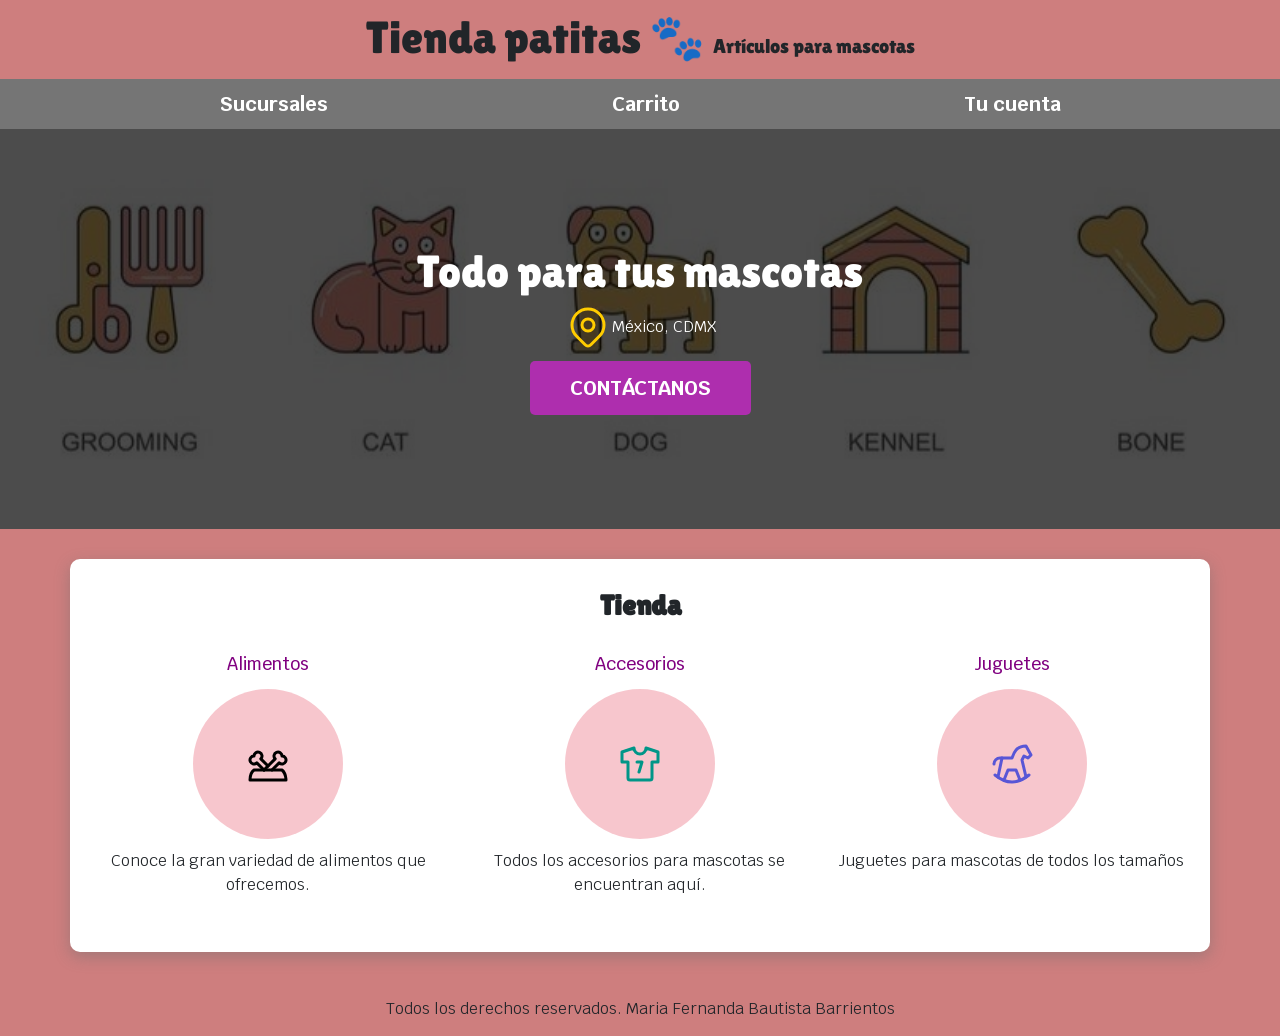
==== index.html @ 1a35a319 "Add files via upload" ====
<!DOCTYPE html>
<html lang="es">
<head>
    <meta charset="UTF-8">
    <meta name="viewport" content="width=device-width, initial-scale=1.0">
    <title>Tienda patitas</title>

    <link rel="preconnect" href="https://fonts.googleapis.com">
    <link rel="preconnect" href="https://fonts.gstatic.com" crossorigin>
    <link href="https://fonts.googleapis.com/css2?family=Krub:wght@400;700&family=Lilita+One&display=swap" rel="stylesheet">

    <link href="https://cdn.jsdelivr.net/npm/bootstrap@5.3.3/dist/css/bootstrap.min.css" rel="stylesheet">
    
    <link rel="stylesheet" href="css_bootstrap.css">
</head>
<body>

    <header class="py-3">
        <h1 class="titulo"> Tienda patitas 🐾 <span> Artículos para mascotas </span></h1>
    </header>

    <nav class="navbar navbar-expand-md nav-bg p-0">
        <div class="container"> <button class="navbar-toggler my-2 mx-auto" type="button" data-bs-toggle="collapse" data-bs-target="#menuPrincipal">
                <span class="navbar-toggler-icon"></span>
            </button>
            
            <div class="collapse navbar-collapse" id="menuPrincipal">
                <div class="navbar-nav w-100 justify-content-around text-center navegacion-principal">
                    <a class="nav-link" href="nosotros.html">Sucursales</a>
                    <a class="nav-link" href="#">Carrito</a>
                    <a class="nav-link" href="#">Tu cuenta</a>
                </div>
            </div>
        </div>
    </nav>

    <section class="mascota d-flex align-items-center justify-content-center text-center">
        <div class="contenido-mascota d-flex flex-column align-items-center justify-content-center">
            <h2 class="titulo text-white">Todo para tus mascotas</h2>
            <div class="ubicacion d-flex align-items-center justify-content-center text-white mb-3">
                <svg xmlns="http://www.w3.org/2000/svg" width="48" height="48" viewBox="0 0 24 24" fill="none" stroke="#ffcc00" stroke-width="1.5" stroke-linecap="round" stroke-linejoin="round">
                    <path d="M9 11a3 3 0 1 0 6 0a3 3 0 0 0 -6 0" />
                    <path d="M17.657 16.657l-4.243 4.243a2 2 0 0 1 -2.827 0l-4.244 -4.243a8 8 0 1 1 11.314 0z" />
                </svg>
                <p class="m-0">México, CDMX</p>
            </div>
            <a class="boton" href="contactanos_bootstrap.html">Contáctanos</a> 
        </div>
    </section>

    <main class="container sombra my-5"> 
        <h2 style="font-size: 2.8rem; text-align: center; font-weight: 700; font-family: 'Lilita One', sans-serif; margin-bottom: 2rem;">
            Tienda
        </h2>
        
        <div class="row text-center mt-5">
            <section class="col-md-4 servicio mb-4 d-flex flex-column align-items-center">
                <h3><a href="#" class="text-decoration-none" style="color:purple;">Alimentos</a></h3>
                <div class="iconos my-3">
                    <svg xmlns="http://www.w3.org/2000/svg" width="48" height="48" viewBox="0 0 24 24" fill="none" stroke="#000000" stroke-width="1.5" stroke-linecap="round" stroke-linejoin="round">
                        <path d="M10 15l5.586 -5.585a2 2 0 1 1 3.414 -1.415a2 2 0 1 1 -1.413 3.414l-3.587 3.586" /><path d="M12 13l-3.586 -3.585a2 2 0 1 0 -3.414 -1.415a2 2 0 1 0 1.413 3.414l3.587 3.586" /><path d="M3 20h18c-.175 -1.671 -.046 -3.345 -2 -5h-14c-1.333 1 -2 2.667 -2 5z" />
                    </svg>
                </div> 
                <p>Conoce la gran variedad de alimentos que ofrecemos.</p>
            </section>

            <section class="col-md-4 servicio mb-4 d-flex flex-column align-items-center">
                <h3><a href="#" class="text-decoration-none" style="color:purple;">Accesorios</a></h3>
                <div class="iconos my-3">
                    <svg xmlns="http://www.w3.org/2000/svg" width="48" height="48" viewBox="0 0 24 24" fill="none" stroke="#009688" stroke-width="1.5" stroke-linecap="round" stroke-linejoin="round">
                        <path d="M15 4l6 2v5h-3v8a1 1 0 0 1 -1 1h-10a1 1 0 0 1 -1 -1v-8h-3v-5l6 -2a3 3 0 0 0 6 0" /><path d="M10.5 11h2.5l-1.5 5" />
                    </svg>
                </div> 
                <p>Todos los accesorios para mascotas se encuentran aquí.</p>
            </section>

            <section class="col-md-4 servicio mb-4 d-flex flex-column align-items-center">
                <h3><a href="#" class="text-decoration-none" style="color:purple;">Juguetes</a></h3>
                <div class="iconos my-3">
                    <svg xmlns="http://www.w3.org/2000/svg" width="48" height="48" viewBox="0 0 24 24" fill="none" stroke="#5856d6" stroke-width="1.5" stroke-linecap="round" stroke-linejoin="round">
                        <path d="M3.5 17.5c5.667 4.667 11.333 4.667 17 0" /><path d="M19 18.5l-2 -8.5l1 -2l2 1l1.5 -1.5l-2.5 -4.5c-5.052 .218 -5.99 3.133 -7 6h-6a3 3 0 0 0 -3 3" /><path d="M5 18.5l2 -9.5" /><path d="M8 20l2 -5h4l2 5" />
                    </svg>
                </div>
                <p>Juguetes para mascotas de todos los tamaños</p>
            </section>
        </div>
    </main>

    <footer class="text-center py-4">
        <p class="m-0">Todos los derechos reservados. Maria Fernanda Bautista Barrientos</p>
    </footer>

    <script src="https://cdn.jsdelivr.net/npm/bootstrap@5.3.3/dist/js/bootstrap.bundle.min.js"></script>
</body>
</html>
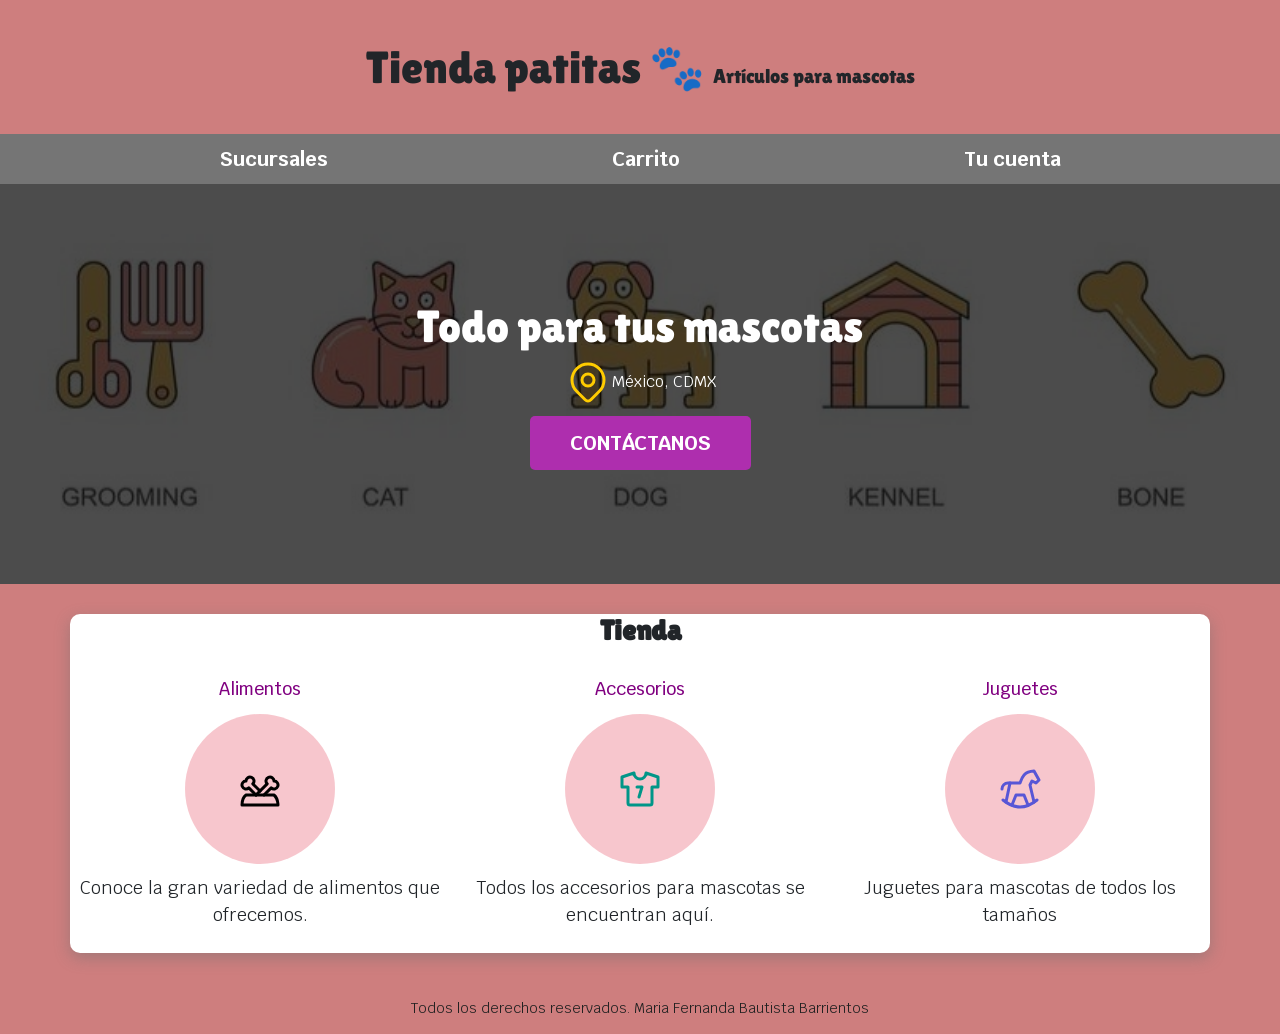
==== commit 3b298cec: "Update index.html" ====
--- a/index.html
+++ b/index.html
@@ -10,6 +10,8 @@
     <link href="https://fonts.googleapis.com/css2?family=Krub:wght@400;700&family=Lilita+One&display=swap" rel="stylesheet">
 
     <link href="https://cdn.jsdelivr.net/npm/bootstrap@5.3.3/dist/css/bootstrap.min.css" rel="stylesheet">
+
+     <link rel="stylesheet" href="normalize.css">
     
     <link rel="stylesheet" href="css_bootstrap.css">
 </head>
@@ -92,4 +94,4 @@
 
     <script src="https://cdn.jsdelivr.net/npm/bootstrap@5.3.3/dist/js/bootstrap.bundle.min.js"></script>
 </body>
-</html>+</html>
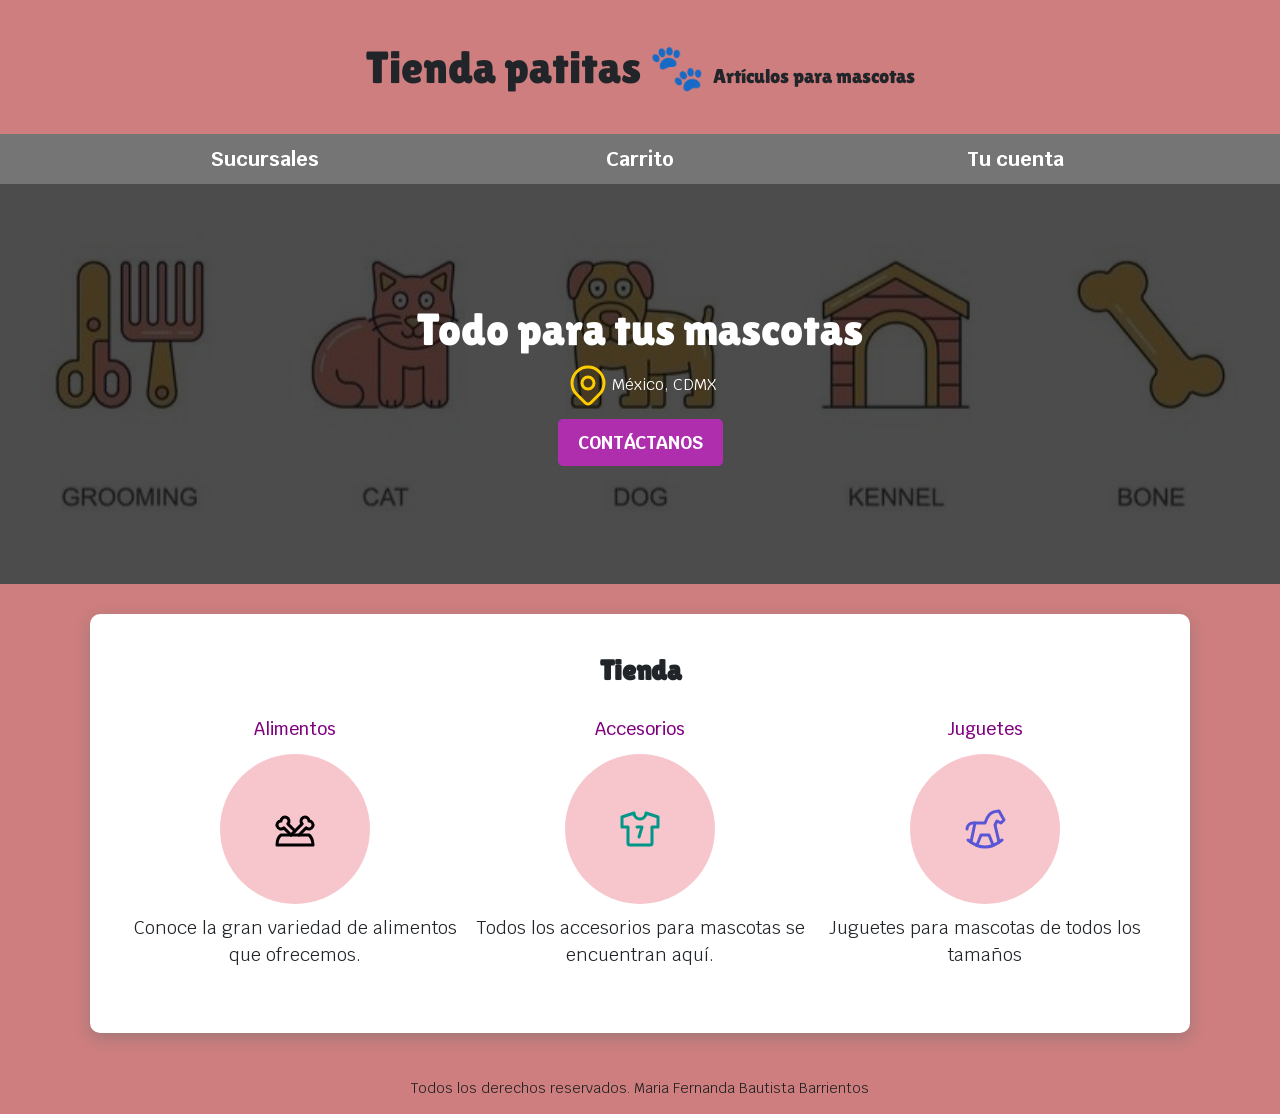
==== commit ec0fb32a: "Add files via upload" ====
--- a/index.html
+++ b/index.html
@@ -11,7 +11,8 @@
 
     <link href="https://cdn.jsdelivr.net/npm/bootstrap@5.3.3/dist/css/bootstrap.min.css" rel="stylesheet">
 
-     <link rel="stylesheet" href="normalize.css">
+    <link rel="stylesheet" href="normalize.css">
+
     
     <link rel="stylesheet" href="css_bootstrap.css">
 </head>
@@ -21,19 +22,12 @@
         <h1 class="titulo"> Tienda patitas 🐾 <span> Artículos para mascotas </span></h1>
     </header>
 
-    <nav class="navbar navbar-expand-md nav-bg p-0">
-        <div class="container"> <button class="navbar-toggler my-2 mx-auto" type="button" data-bs-toggle="collapse" data-bs-target="#menuPrincipal">
-                <span class="navbar-toggler-icon"></span>
-            </button>
-            
-            <div class="collapse navbar-collapse" id="menuPrincipal">
-                <div class="navbar-nav w-100 justify-content-around text-center navegacion-principal">
-                    <a class="nav-link" href="nosotros.html">Sucursales</a>
-                    <a class="nav-link" href="#">Carrito</a>
-                    <a class="nav-link" href="#">Tu cuenta</a>
-                </div>
-            </div>
-        </div>
+    <nav class="nav-bg">
+    <div class="container navegacion-principal">
+        <a href="nosotros.html">Sucursales</a>
+        <a href="#">Carrito</a>
+        <a href="#">Tu cuenta</a>
+    </div>
     </nav>
 
     <section class="mascota d-flex align-items-center justify-content-center text-center">
@@ -94,4 +88,4 @@
 
     <script src="https://cdn.jsdelivr.net/npm/bootstrap@5.3.3/dist/js/bootstrap.bundle.min.js"></script>
 </body>
-</html>
+</html>
